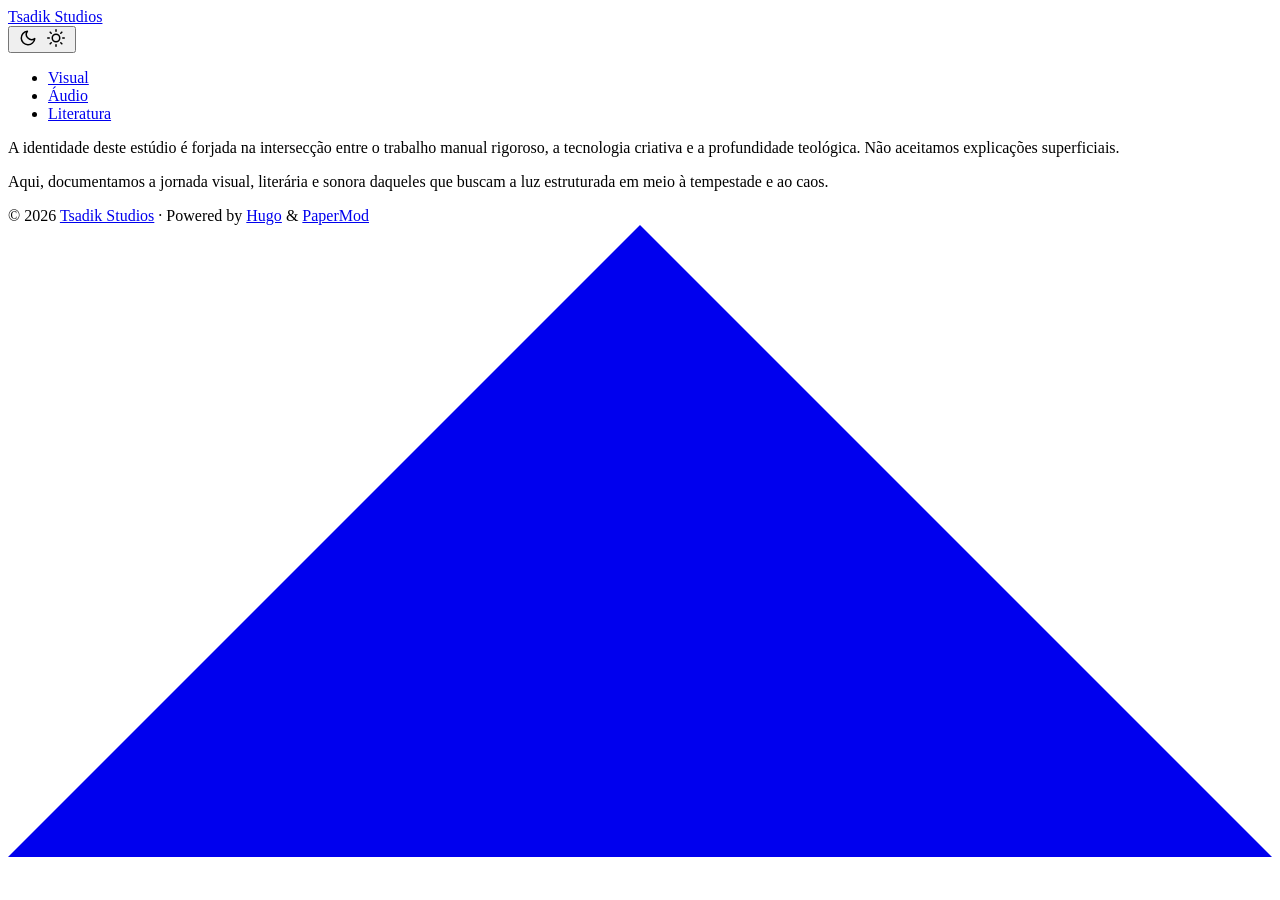
==== public/index.html @ c94e62d7 "Fundação estrutural do ecossistema Tsadik Studios" ====
<!DOCTYPE html>
<html lang="en" dir="auto" data-theme="auto">

<head>
	<meta name="generator" content="Hugo 0.159.2"><script src="/livereload.js?mindelay=10&amp;v=2&amp;port=1313&amp;path=livereload" data-no-instant defer></script><meta charset="utf-8">
<meta http-equiv="X-UA-Compatible" content="IE=edge">
<meta name="viewport" content="width=device-width, initial-scale=1, shrink-to-fit=no">
<meta name="robots" content="index, follow">
<title>Tsadik Studios</title>

<meta name="description" content="A intersecção entre o trabalho manual rigoroso, a tecnologia criativa e a profundidade analítica.">
<meta name="author" content="Tsadik Studios">
<link rel="canonical" href="http://localhost:1313/">
<link crossorigin="anonymous" href="/assets/css/stylesheet.4ef2299ae814559c4055cd3d15919aff78737e44fa7af337c506246832ba458a.css" integrity="sha256-TvIpmugUVZxAVc09FZGa/3hzfkT6evM3xQYkaDK6RYo=" rel="preload stylesheet" as="style">
<link rel="icon" href="http://localhost:1313/favicon.ico">
<link rel="icon" type="image/png" sizes="16x16" href="http://localhost:1313/favicon-16x16.png">
<link rel="icon" type="image/png" sizes="32x32" href="http://localhost:1313/favicon-32x32.png">
<link rel="apple-touch-icon" href="http://localhost:1313/apple-touch-icon.png">
<link rel="mask-icon" href="http://localhost:1313/safari-pinned-tab.svg">
<meta name="theme-color" content="#2e2e33">
<meta name="msapplication-TileColor" content="#2e2e33">
<link rel="alternate" type="application/rss+xml" href="http://localhost:1313/index.xml" title="rss">
<link rel="alternate" hreflang="en" href="http://localhost:1313/">
<noscript>
    <style>
        #theme-toggle,
        .top-link {
            display: none;
        }

    </style>
    <style>
        @media (prefers-color-scheme: dark) {
            :root {
                --theme: rgb(29, 30, 32);
                --entry: rgb(46, 46, 51);
                --primary: rgb(218, 218, 219);
                --secondary: rgb(155, 156, 157);
                --tertiary: rgb(65, 66, 68);
                --content: rgb(196, 196, 197);
                --code-block-bg: rgb(46, 46, 51);
                --code-bg: rgb(55, 56, 62);
                --border: rgb(51, 51, 51);
                color-scheme: dark;
            }

            .list {
                background: var(--theme);
            }

            .toc {
                background: var(--entry);
            }
        }

        @media (prefers-color-scheme: light) {
            .list::-webkit-scrollbar-thumb {
                border-color: var(--code-bg);
            }
        }

    </style>
</noscript>
<script>
    if (localStorage.getItem("pref-theme") === "dark") {
        document.querySelector("html").dataset.theme = 'dark';
    } else if (localStorage.getItem("pref-theme") === "light") {
       document.querySelector("html").dataset.theme = 'light';
    } else if (window.matchMedia('(prefers-color-scheme: dark)').matches) {
        document.querySelector("html").dataset.theme = 'dark';
    } else {
        document.querySelector("html").dataset.theme = 'light';
    }

</script><meta property="og:url" content="http://localhost:1313/">
  <meta property="og:site_name" content="Tsadik Studios">
  <meta property="og:title" content="O Manifesto">
  <meta property="og:description" content="A identidade deste estúdio é forjada na intersecção entre o trabalho manual rigoroso, a tecnologia criativa e a profundidade teológica. Não aceitamos explicações superficiais.
Aqui, documentamos a jornada visual, literária e sonora daqueles que buscam a luz estruturada em meio à tempestade e ao caos.">
  <meta property="og:locale" content="pt_br">
  <meta property="og:type" content="website">

  <meta name="twitter:card" content="summary">
  <meta name="twitter:title" content="O Manifesto">
  <meta name="twitter:description" content="A identidade deste estúdio é forjada na intersecção entre o trabalho manual rigoroso, a tecnologia criativa e a profundidade teológica. Não aceitamos explicações superficiais.
Aqui, documentamos a jornada visual, literária e sonora daqueles que buscam a luz estruturada em meio à tempestade e ao caos.">

<script type="application/ld+json">
{
  "@context": "https://schema.org",
  "@type": "Organization",
  "name": "Tsadik Studios",
  "url": "http://localhost:1313/",
  "description": "A intersecção entre o trabalho manual rigoroso, a tecnologia criativa e a profundidade analítica.",
  "logo": "http://localhost:1313/favicon.ico",
  "sameAs": [
      
  ]
}
</script>
</head>
<body class="list" id="top">
    <header class="header">
    <nav class="nav">
        <div class="logo">
            <a href="http://localhost:1313/" accesskey="h" title="Tsadik Studios (Alt + H)">Tsadik Studios</a>
            <div class="logo-switches">
                <button id="theme-toggle" accesskey="t" title="(Alt + T)" aria-label="Toggle theme">
                    <svg id="moon" xmlns="http://www.w3.org/2000/svg" width="24" height="18" viewBox="0 0 24 24"
                        fill="none" stroke="currentColor" stroke-width="2" stroke-linecap="round"
                        stroke-linejoin="round">
                        <path d="M21 12.79A9 9 0 1 1 11.21 3 7 7 0 0 0 21 12.79z"></path>
                    </svg>
                    <svg id="sun" xmlns="http://www.w3.org/2000/svg" width="24" height="18" viewBox="0 0 24 24"
                        fill="none" stroke="currentColor" stroke-width="2" stroke-linecap="round"
                        stroke-linejoin="round">
                        <circle cx="12" cy="12" r="5"></circle>
                        <line x1="12" y1="1" x2="12" y2="3"></line>
                        <line x1="12" y1="21" x2="12" y2="23"></line>
                        <line x1="4.22" y1="4.22" x2="5.64" y2="5.64"></line>
                        <line x1="18.36" y1="18.36" x2="19.78" y2="19.78"></line>
                        <line x1="1" y1="12" x2="3" y2="12"></line>
                        <line x1="21" y1="12" x2="23" y2="12"></line>
                        <line x1="4.22" y1="19.78" x2="5.64" y2="18.36"></line>
                        <line x1="18.36" y1="5.64" x2="19.78" y2="4.22"></line>
                    </svg>
                </button>
            </div>
        </div>
        <ul id="menu">
            <li>
                <a href="http://localhost:1313/visual/" title="Visual">
                    <span>Visual</span>
                </a>
            </li>
            <li>
                <a href="http://localhost:1313/audio/" title="Áudio">
                    <span>Áudio</span>
                </a>
            </li>
            <li>
                <a href="http://localhost:1313/literatura/" title="Literatura">
                    <span>Literatura</span>
                </a>
            </li>
        </ul>
    </nav>
</header>
<main class="main"> 
<div class="post-content"><p>A identidade deste estúdio é forjada na intersecção entre o trabalho manual rigoroso, a tecnologia criativa e a profundidade teológica. Não aceitamos explicações superficiais.</p>
<p>Aqui, documentamos a jornada visual, literária e sonora daqueles que buscam a luz estruturada em meio à tempestade e ao caos.</p>


</div>
    </main>
    
<footer class="footer">
        <span>&copy; 2026 <a href="http://localhost:1313/">Tsadik Studios</a></span> · 

    <span>
        Powered by
        <a href="https://gohugo.io/" rel="noopener noreferrer" target="_blank">Hugo</a> &
        <a href="https://github.com/adityatelange/hugo-PaperMod/" rel="noopener" target="_blank">PaperMod</a>
    </span>
</footer>
<a href="#top" aria-label="go to top" title="Go to Top (Alt + G)" class="top-link" id="top-link" accesskey="g">
    <svg xmlns="http://www.w3.org/2000/svg" viewBox="0 0 12 6" fill="currentColor">
        <path d="M12 6H0l6-6z" />
    </svg>
</a>

<script>
    let menu = document.getElementById('menu');
    if (menu) {
        
        const scrollPosition = localStorage.getItem("menu-scroll-position");
        if (scrollPosition) {
            menu.scrollLeft = parseInt(scrollPosition, 10);
        }
        
        menu.onscroll = function () {
            localStorage.setItem("menu-scroll-position", menu.scrollLeft);
        }
    }

    document.querySelectorAll('a[href^="#"]').forEach(anchor => {
        anchor.addEventListener("click", function (e) {
            e.preventDefault();
            var id = this.getAttribute("href").substr(1);
            if (!window.matchMedia('(prefers-reduced-motion: reduce)').matches) {
                document.querySelector(`[id='${decodeURIComponent(id)}']`).scrollIntoView({
                    behavior: "smooth"
                });
            } else {
                document.querySelector(`[id='${decodeURIComponent(id)}']`).scrollIntoView();
            }
            if (id === "top") {
                history.replaceState(null, null, " ");
            } else {
                history.pushState(null, null, `#${id}`);
            }
        });
    });

</script>
<script>
    var mybutton = document.getElementById("top-link");
    window.onscroll = function () {
        if (document.body.scrollTop > 800 || document.documentElement.scrollTop > 800) {
            mybutton.style.visibility = "visible";
            mybutton.style.opacity = "1";
        } else {
            mybutton.style.visibility = "hidden";
            mybutton.style.opacity = "0";
        }
    };

</script>
<script>
    document.getElementById("theme-toggle").addEventListener("click", () => {
        const html = document.querySelector("html");
        if (html.dataset.theme === "dark") {
            html.dataset.theme = 'light';
            localStorage.setItem("pref-theme", 'light');
        } else {
            html.dataset.theme = 'dark';
            localStorage.setItem("pref-theme", 'dark');
        }
    })

</script>
</body>

</html>
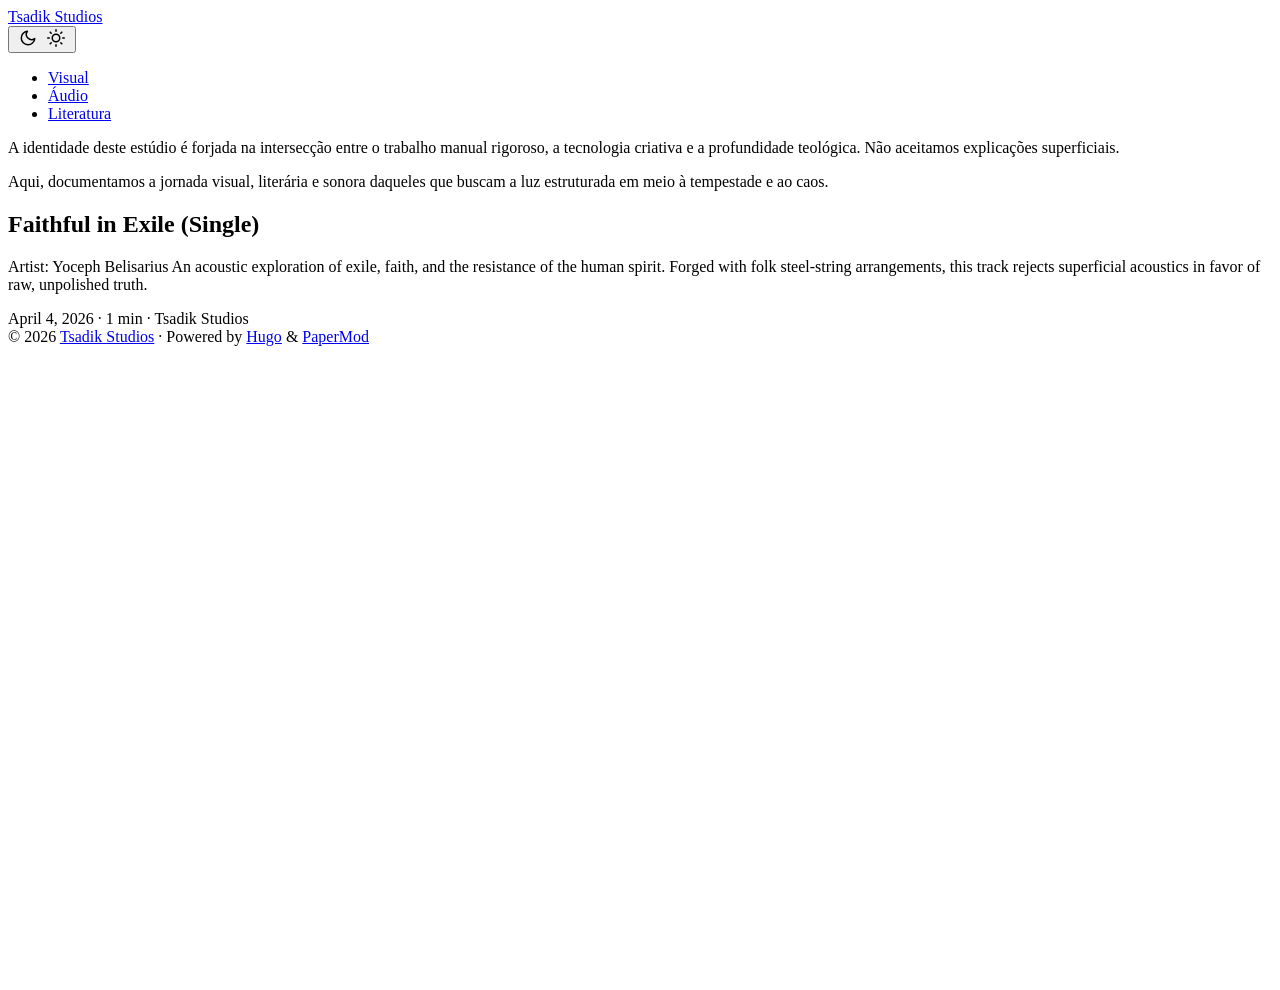
==== commit b3d5b7b4: "Standardize language to US English and populate initial legacy content" ====
--- a/public/index.html
+++ b/public/index.html
@@ -152,6 +152,20 @@
 
 
 </div>
+
+<article class="first-entry"> 
+  <header class="entry-header">
+    <h2 class="entry-hint-parent">Faithful in Exile (Single)
+    </h2>
+  </header>
+  <div class="entry-content">
+    <p>Artist: Yoceph Belisarius
+An acoustic exploration of exile, faith, and the resistance of the human spirit. Forged with folk steel-string arrangements, this track rejects superficial acoustics in favor of raw, unpolished truth.
+</p>
+  </div>
+  <footer class="entry-footer"><span title='2026-04-04 00:00:00 +0000 UTC'>April 4, 2026</span>&nbsp;·&nbsp;<span>1 min</span>&nbsp;·&nbsp;<span>Tsadik Studios</span></footer>
+  <a class="entry-link" aria-label="post link to Faithful in Exile (Single)" href="http://localhost:1313/audio/faithful-in-exile/"></a>
+</article>
     </main>
     
 <footer class="footer">
